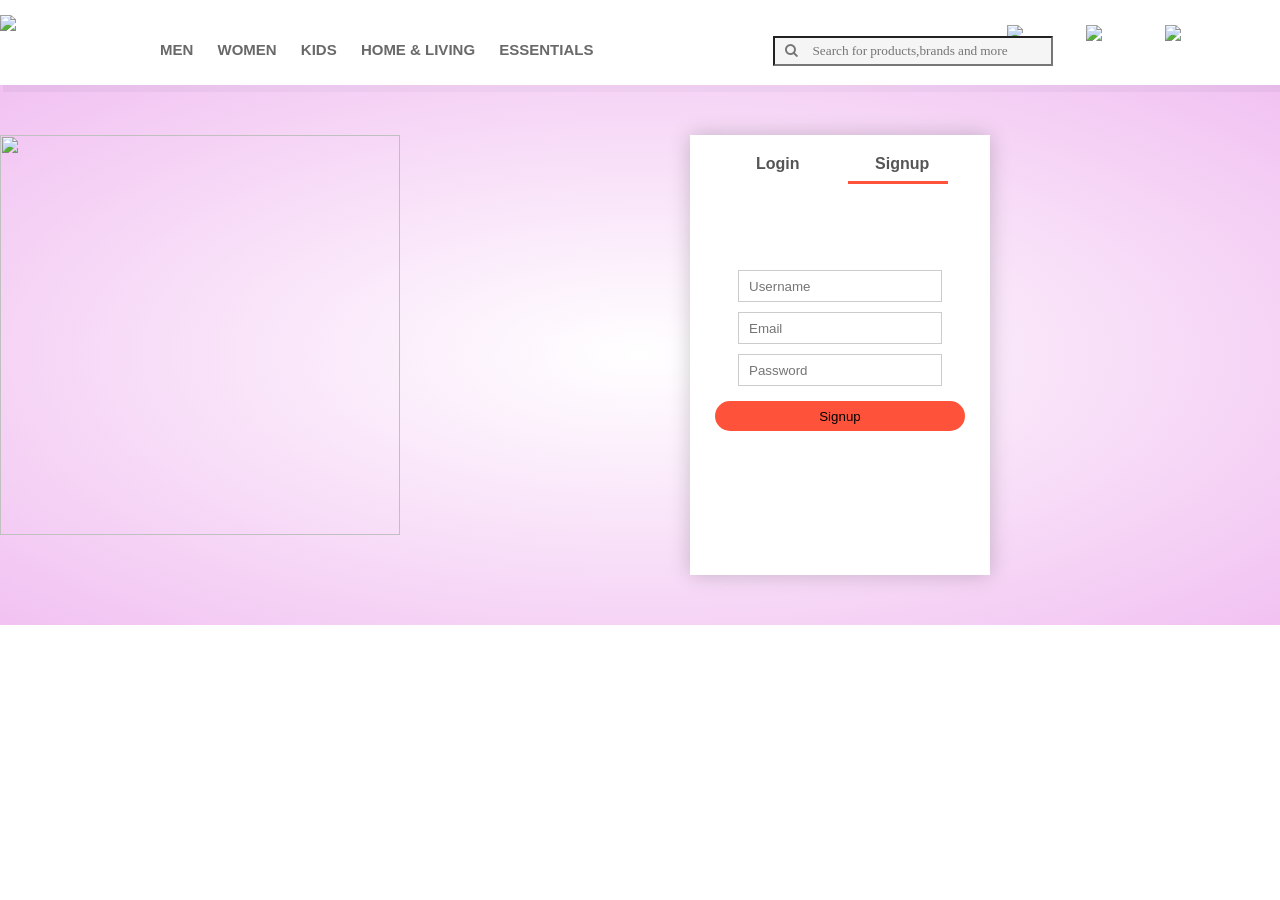
==== extra/Account.html @ 8faf264b "Update Account.html" ====
<!DOCTYPE html>
<html lang="">
<head>
    <meta charset="utf-8">
    <meta name="viewport" content="width=device-width, initial-scale=1.0">
    <title>Myntra Homepage</title>
    <link rel="stylesheet" type="text/css"  href="Style.css">
    <link rel="stylesheet" href="https://cdnjs.cloudflare.com/ajax/libs/font-awesome/4.7.0/css/font-awesome.min.css">

</head>

<body>
    <div id="head">
        <nav>
           <img src="C:\Users\chaur\Downloads\Myntra-clone-main\Myntra-clone-main\Myntra project\img\logo-myntra-41466.png" width="150"  >
            <ul>
                <li><a href ="#" >MEN</a></li>
                <li><a href ="#" >WOMEN</a></li>
                <li><a href ="#" >KIDS</a></li>
                <li><a href ="#" >HOME & LIVING</a></li>
                 <li><a href ="#" >ESSENTIALS</a></li>
                 
                 <li class="search">
                     <input type="search" class="placeicon" placeholder="&#xf002;     Search for products,brands and more" size="40">
<!--                     <span class="fa fa-search"> </span>-->
                   </li>  
                  <div class="icons">
                      <li ><a href=""><img src="C:\Users\chaur\Downloads\Myntra-clone-main\Myntra-clone-main\Myntra project\img\profile.png" width="55px"></a></li>
                    <li ><a href=""> <img src="C:\Users\chaur\Downloads\Myntra-clone-main\Myntra-clone-main\Myntra project\img\wishlist.png" width="55px"></a></li>
                <li ><a href=""><img src="C:\Users\chaur\Downloads\Myntra-clone-main\Myntra-clone-main\Myntra project\img\bag new.png" width="55 px"></a></li>
                 </div>
            </ul>
        </nav>
    </div>
<!----------------     Account page    ---------------->

<div class="account-page">
       <div class="container">
           <div class="row">
               <div class="col-2">
                   <img src="C:\Users\chaur\Downloads\Myntra-clone-main\Myntra-clone-main\Myntra project\img\account_img.png" width="400px" height="400px">
               </div>
               
               <div class="col-2">
                   <div class="form-container">
                       <div class="form-btn">
                           <span onclick="login()">Login</span>
                           <span onclick="signup()">Signup</span>
                           <hr id="indicator">
                       </div>
                       <form id="loginForm">
                           <input type="text" placeholder="Username">
                           <input type="password" placeholder="Password">
                           <button type="submit" class="btn "> Login</button><br>
                           <a href="">Forgot Password </a>
                       </form>
                       
                        <form id="signupForm">
                           <input type="text" placeholder="Username">
                           <input type="email" placeholder="Email">
                           <input type="password" placeholder="Password">
                           <button type="submit" class="btn "> Signup</button>
                       </form>
                   </div>
               </div>
           </div>
       </div>
        
    </div>
<!--Javascript to togle form-->

<script>
    var loginForm = document.getElementById("loginForm");
    var signupForm = document.getElementById("signupForm");
    var indicator = document.getElementById("indicator");
    
    
  function login(){
      
         signupForm.style.transform = "translateX(300px)";
         loginForm.style.transform = "translateX(300px)";
         indicator.style.transform = "translateX(0px)";
  }            
    
    function signup(){
        
         signupForm.style.transform = "translateX(0px)";
         loginForm.style.transform = "translateX(0px)";
         indicator.style.transform = "translateX(130px)";
    }
    
    </script>






    </body>
</html>
---- extra/Style.css ----
* {
    margin: 0;
    padding: 0;
    font-family: arial;
}

.head {
    width: 100%;
    height: 100%;
}

nav {
    width: 100%;
    height: 70%;
    background-color: #fff;
    line-height: 70px;
    box-shadow: 3px 7px #ECF0F1
}

nav ul {
    /*    float: left;*/
    margin-left: 30px;
    margin-top: 15px;
    font-size: 15px;
}

nav ul li {
    display: inline-block;
    list-style-type: none;
    font-weight: bold
}

nav ul li a {
    text-decoration: none;
    color: #fff;
    padding: 10px;
    color: #696969;
}

nav img {
    float: left;
  
    /*    margin-top: 20px;*/
    /*    margin-bottom: 10px*/

}

.search {
    margin-left: 170px;
    position: absolute;
   /*    float: right*/
}

.search input {
    height: 30px;
    width: 280px;
    padding-left: 10px;
    background-color: #F5F5F5
}

.icons {
    float: right;
    margin-right: 30px;
    /*    margin-top: 15px;*/
    padding: 10px;
}

.photo {
    margin-top: 10px;
}

.placeicon {
    font-family: fontawesome;
}


/*Account Page*/
.account-page{
    padding: 50px 0;
    background: radial-gradient(#fff, #d6d6);
   
}
.form-container{
    background: #fff;
    width: 300px;
    height: 400px;
    position: relative;
    text-align: center;
    padding: 20px 0;
    margin: auto;
    box-shadow: 0 0 20px 0px rgba(0,0,0,0.2);
    overflow: hidden;
    
}
img{
    float: left;
  
        
}

.form-container span{
    font-weight: bold;
    padding: 0 10px;
    color: #555;
    cursor: pointer;
    width: 100px;
    display:inline-block;
    
}

.form-btn{
    display: inline-block
}

.form-container form {
    max-width: 300px;
    padding: 0 20px;
    position: absolute;
    top:130px;
    transition: transform 1s;
    
}

form input{
    width: 70%;
    height:30px;
    margin:05px 0;
    padding: 0 10px;
    border: 1px solid #ccc;
    
}

form .btn{
    width: 250px;
    border: none;
    cursor: pointer;
    margin: 10px 0;
    background: #ff523b;
    border-radius: 50px;
    height: 30px;
    
}
form .btn focus{
    outline: none;
}

#loginForm{
    left: -320px
}
#signupForm{
    left: 0;
    
}

form  a {
    
    font-size: 15px;
    color:red
}
#indicator{
    width: 100px;
    border: none;
    background: #ff523b;
    height: 3px;
    margin-top: 8px;
    transform: translateX(130px);
    transition: transform 1s;
}
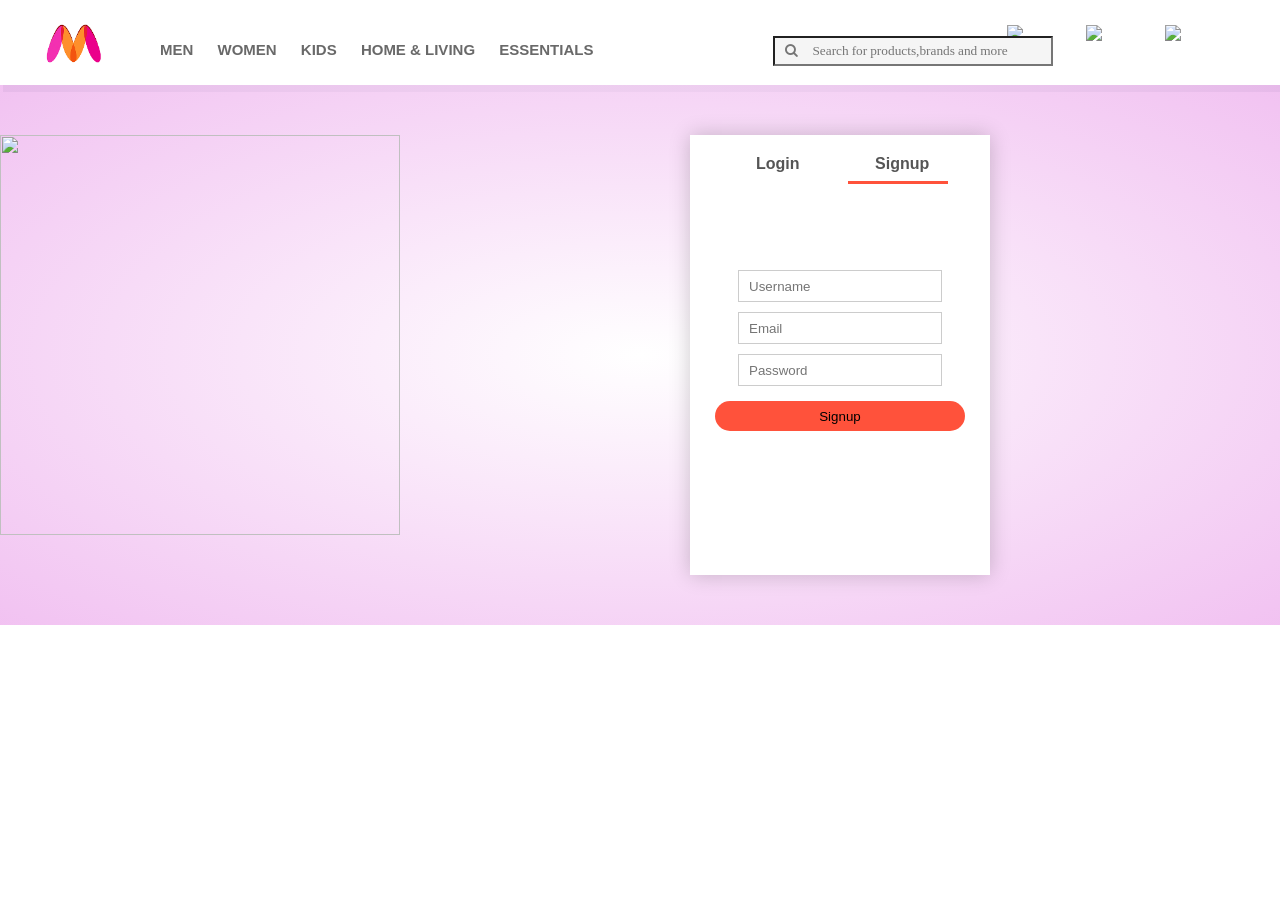
==== commit 51d45f3b: "Update Account.html" ====
--- a/extra/Account.html
+++ b/extra/Account.html
@@ -12,7 +12,7 @@
 <body>
     <div id="head">
         <nav>
-           <img src="C:\Users\chaur\Downloads\Myntra-clone-main\Myntra-clone-main\Myntra project\img\logo-myntra-41466.png" width="150"  >
+           <img src="\img\logo-myntra-41466.png" width="150"  >
             <ul>
                 <li><a href ="#" >MEN</a></li>
                 <li><a href ="#" >WOMEN</a></li>
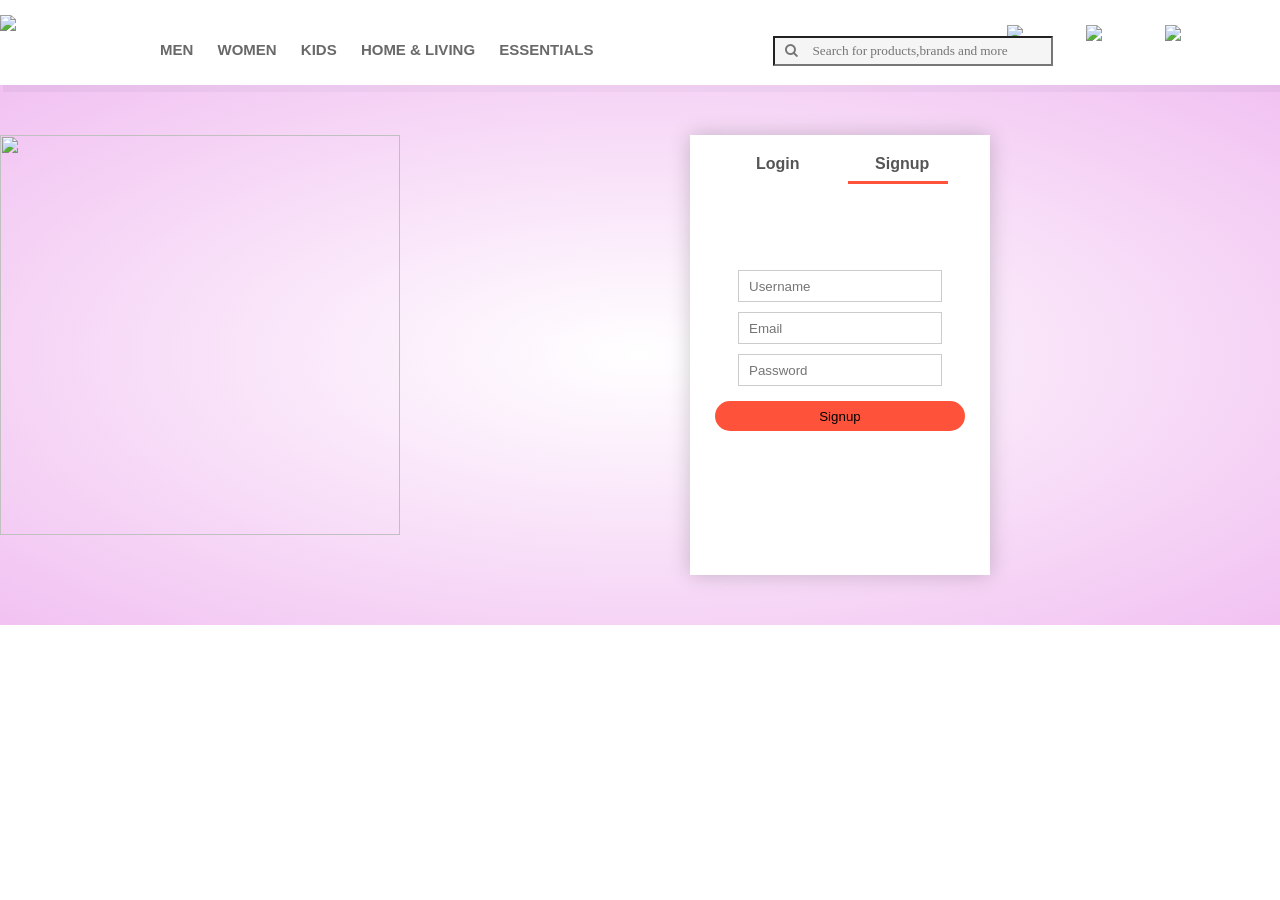
==== commit 90c787a8: "Update Account.html" ====
--- a/extra/Account.html
+++ b/extra/Account.html
@@ -12,7 +12,7 @@
 <body>
     <div id="head">
         <nav>
-           <img src="\img\logo-myntra-41466.png" width="150"  >
+           <img src="clone\img\logo-myntra-41466.png" width="150"  >
             <ul>
                 <li><a href ="#" >MEN</a></li>
                 <li><a href ="#" >WOMEN</a></li>
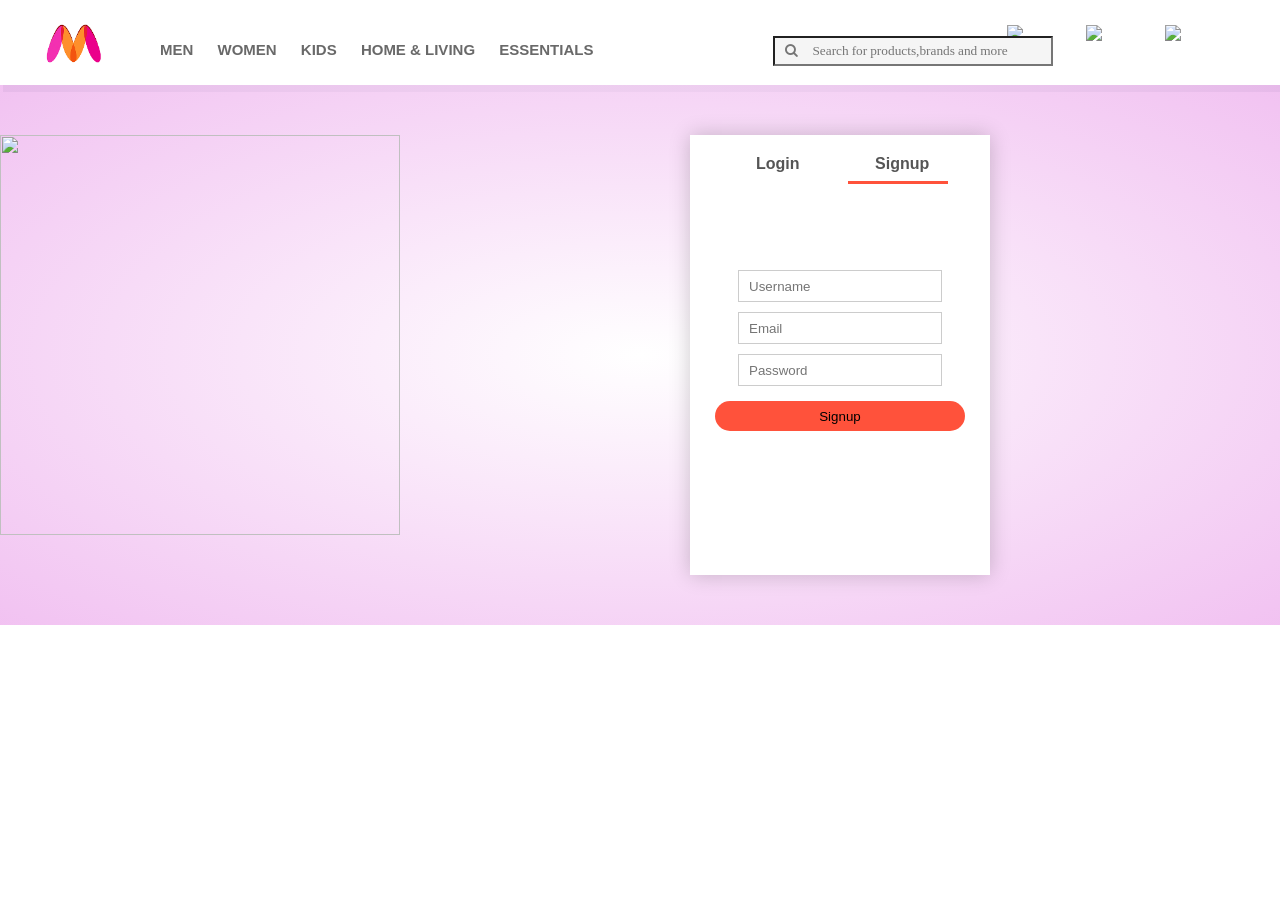
==== commit 80e9c1d9: "Update Account.html" ====
--- a/extra/Account.html
+++ b/extra/Account.html
@@ -12,7 +12,7 @@
 <body>
     <div id="head">
         <nav>
-           <img src="clone\img\logo-myntra-41466.png" width="150"  >
+           <img src="../img/logo-myntra-41466.png" width="150"  >
             <ul>
                 <li><a href ="#" >MEN</a></li>
                 <li><a href ="#" >WOMEN</a></li>
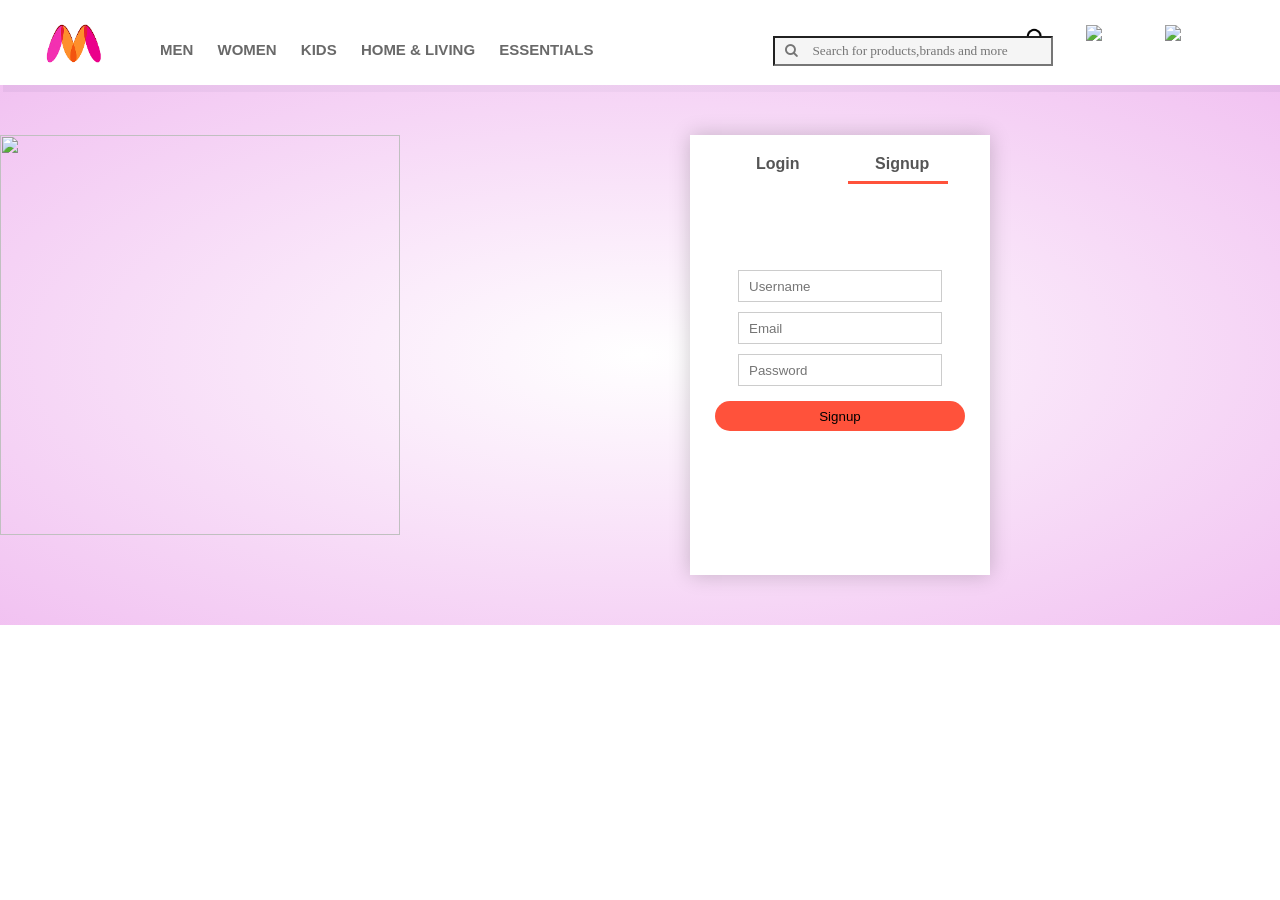
==== commit 3594c6e3: "Update Account.html" ====
--- a/extra/Account.html
+++ b/extra/Account.html
@@ -25,7 +25,7 @@
 <!--                     <span class="fa fa-search"> </span>-->
                    </li>  
                   <div class="icons">
-                      <li ><a href=""><img src="C:\Users\chaur\Downloads\Myntra-clone-main\Myntra-clone-main\Myntra project\img\profile.png" width="55px"></a></li>
+                      <li ><a href=""><img src="..\img\profile.png" width="55px"></a></li>
                     <li ><a href=""> <img src="C:\Users\chaur\Downloads\Myntra-clone-main\Myntra-clone-main\Myntra project\img\wishlist.png" width="55px"></a></li>
                 <li ><a href=""><img src="C:\Users\chaur\Downloads\Myntra-clone-main\Myntra-clone-main\Myntra project\img\bag new.png" width="55 px"></a></li>
                  </div>
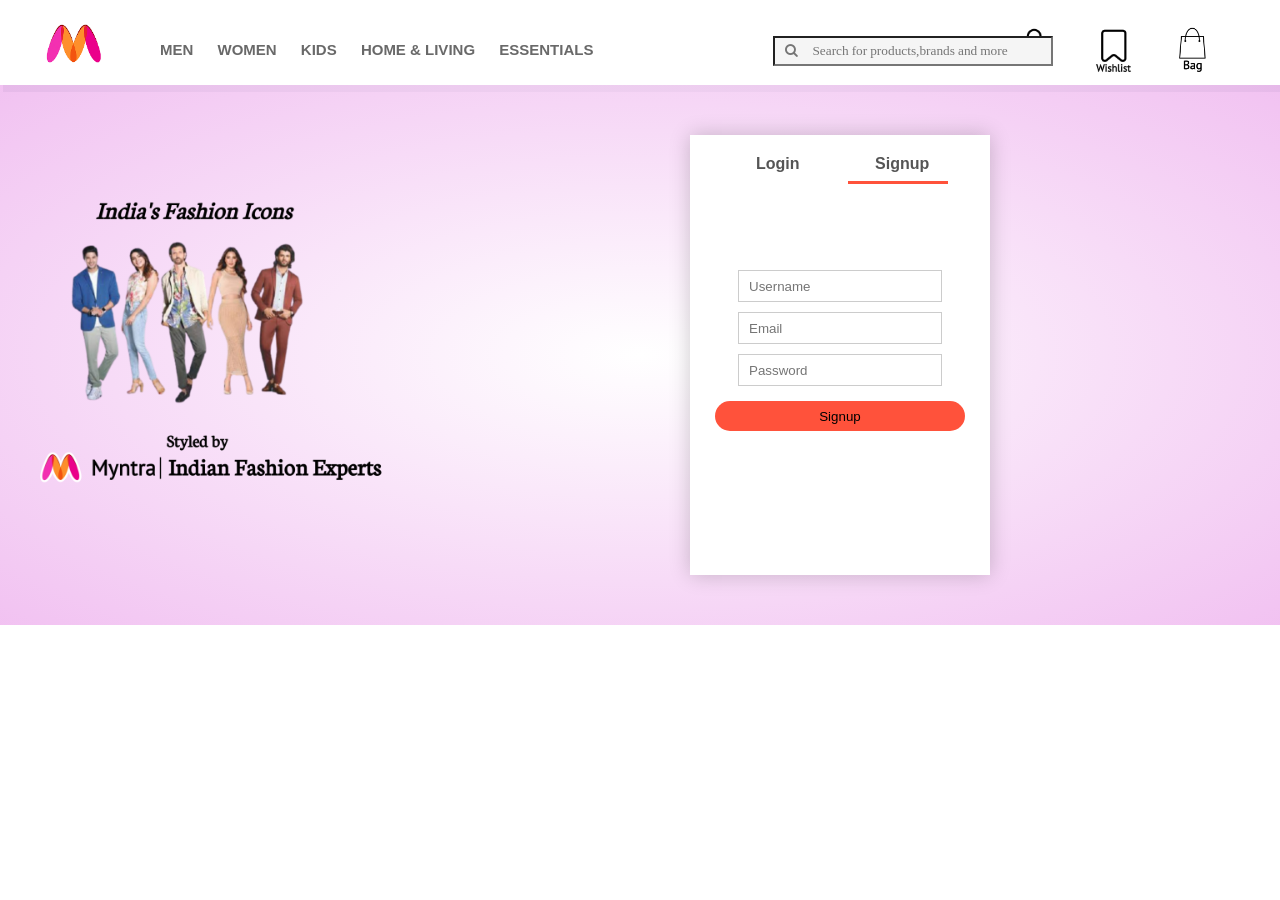
==== commit 25251b1a: "Update Account.html" ====
--- a/extra/Account.html
+++ b/extra/Account.html
@@ -25,9 +25,9 @@
 <!--                     <span class="fa fa-search"> </span>-->
                    </li>  
                   <div class="icons">
-                      <li ><a href=""><img src="..\img\profile.png" width="55px"></a></li>
-                    <li ><a href=""> <img src="C:\Users\chaur\Downloads\Myntra-clone-main\Myntra-clone-main\Myntra project\img\wishlist.png" width="55px"></a></li>
-                <li ><a href=""><img src="C:\Users\chaur\Downloads\Myntra-clone-main\Myntra-clone-main\Myntra project\img\bag new.png" width="55 px"></a></li>
+                      <li ><a href=""><img src="../img/profile.png" width="55px"></a></li>
+                    <li ><a href=""> <img src="../img/wishlist.png" width="55px"></a></li>
+                <li ><a href=""><img src="../img/bag new.png" width="55 px"></a></li>
                  </div>
             </ul>
         </nav>
@@ -38,7 +38,7 @@
        <div class="container">
            <div class="row">
                <div class="col-2">
-                   <img src="C:\Users\chaur\Downloads\Myntra-clone-main\Myntra-clone-main\Myntra project\img\account_img.png" width="400px" height="400px">
+                   <img src="../img/account_img.png" width="400px" height="400px">
                </div>
                
                <div class="col-2">
